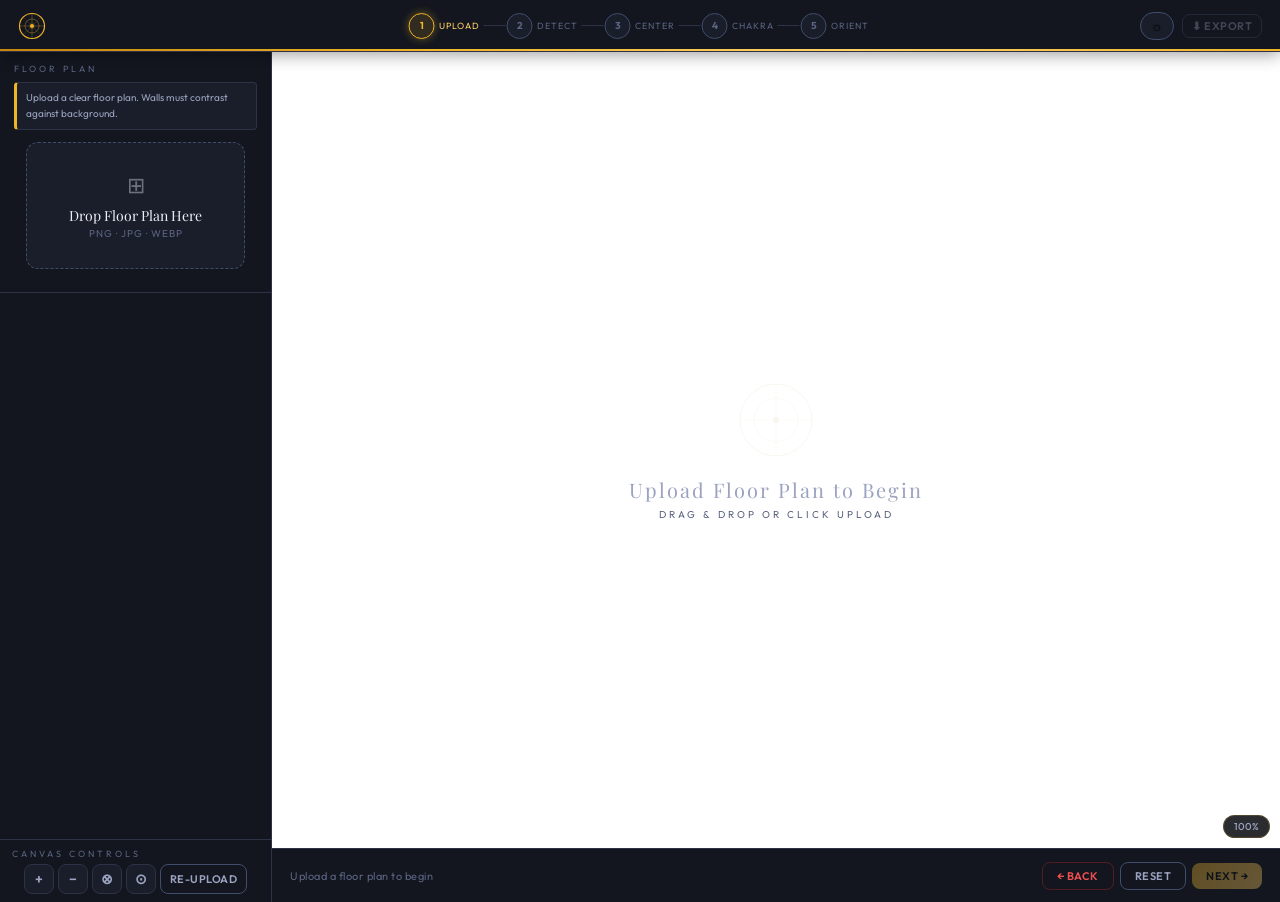
==== public/vastu-map.html @ 8e041a99 "Changes Co-authored-by: codes212 <61809566+codes212@users.noreply.github.com>" ====
<!DOCTYPE html>
<html lang="en">
<head>
<meta charset="UTF-8">
<meta name="viewport" content="width=device-width, initial-scale=1.0">
<title>Vastu Map</title>
<script async src="https://docs.opencv.org/4.8.0/opencv.js" onload="onCVLoad()"></script>
<link href="https://fonts.googleapis.com/css2?family=Outfit:wght@300;400;500;600;700&family=Playfair+Display:ital,wght@0,400;0,600;0,700;1,400&display=swap" rel="stylesheet">

<style>
:root{
  --bg:#0d0f14;--surface:#13161f;--surface2:#1a1e2a;--surface3:#212638;
  --border:#2c3347;--border2:#404d6a;
  --accent:#f0b429;--accent2:#ffd166;--accent3:#c8860a;
  --red:#f05050;--green:#4dd8a0;--orange:#f0a050;
  --text:#eceef5;--text2:#9ba3c0;--text3:#5a6380;
  --shadow:0 4px 24px rgba(0,0,0,0.5);
}
body.light-mode{
  --bg:#f4f5f9;--surface:#ffffff;--surface2:#eef0f6;--surface3:#e4e6f0;
  --border:#d0d4e4;--border2:#b0b8d0;
  --accent:#1a73e8;--accent2:#4291f5;--accent3:#0d5bcd;
  --text:#1a1c2e;--text2:#404870;--text3:#8090b0;
}
*{transition:background-color .22s,color .22s,border-color .22s;}
#canvas-area{transition:background .22s;}
body.light-mode #canvas-area{background:#ffffff;}body.light-mode .btn-p{color:#ffffff!important;box-shadow:0 2px 8px rgba(26,115,232,.35);}body.light-mode .btn-p:hover{box-shadow:0 3px 12px rgba(26,115,232,.5);}body.light-mode .sdot.active{background:rgba(26,115,232,.12);box-shadow:0 0 8px rgba(26,115,232,.3);}body.light-mode .btn-mode.active{background:rgba(26,115,232,.12);}body.light-mode .ccard.sel{background:rgba(26,115,232,.07);box-shadow:0 0 10px rgba(26,115,232,.2);}body.light-mode .fi:focus{box-shadow:0 0 0 2px rgba(26,115,232,.2);}body.light-mode .tog input:checked+.togsl{background:rgba(26,115,232,.3);}body.light-mode .tog input:checked+.togsl:before{box-shadow:0 0 6px rgba(26,115,232,.5);}body.light-mode #step-banner{border:1px solid rgba(26,115,232,.25);color:var(--accent);}body.light-mode #north-label{border:1px solid rgba(26,115,232,.3);}body.light-mode #compass-widget{position:absolute;top:14px;right:14px;width:72px;height:80px;pointer-events:none;filter:drop-shadow(0 3px 12px rgba(0,0,0,.5));}
#compass-widget.hidden{display:none!important;}
#zoom-badge{border:1px solid rgba(26,115,232,.18);}body.light-mode input[type=range]::-webkit-slider-thumb{box-shadow:0 0 6px rgba(26,115,232,.4);}body.light-mode .btn-ic:hover{background:rgba(26,115,232,.1);}body.light-mode #upload-zone:hover{background:rgba(26,115,232,.04);}
*{box-sizing:border-box;margin:0;padding:0;}
body{background:var(--bg);color:var(--text);font-family:'Outfit',sans-serif;min-height:100vh;overflow:hidden;}
#header{display:flex;align-items:center;justify-content:space-between;padding:0 18px;height:52px;background:var(--surface);border-bottom:1px solid var(--border);position:relative;z-index:100;box-shadow:0 2px 16px rgba(0,0,0,.4);}#header::after{content:"";position:absolute;bottom:0;left:0;right:0;height:2px;background:linear-gradient(90deg,var(--accent3),var(--accent),var(--accent2),var(--accent));}
.logo{display:flex;align-items:center;gap:9px;}
.logo-title{font-family:'Playfair Display',serif;font-size:16px;font-weight:600;letter-spacing:1px;color:var(--accent);}
.logo-sub{font-size:9px;letter-spacing:3px;color:var(--text3);text-transform:uppercase;}
#steps{display:flex;align-items:center;position:absolute;left:50%;transform:translateX(-50%);}
.sdot{display:flex;align-items:center;justify-content:center;width:26px;height:26px;border-radius:50%;border:1.5px solid var(--border2);background:var(--surface2);font-size:10px;font-weight:700;color:var(--text3);transition:all .25s;}
.sdot.active{border-color:var(--accent);background:rgba(240,180,41,.14);color:var(--accent);box-shadow:0 0 8px rgba(240,180,41,.4);}
.sdot.done{border-color:var(--green);background:rgba(80,200,120,.12);color:var(--green);}
.slbl{font-size:9px;letter-spacing:1px;color:var(--text3);text-transform:uppercase;margin:0 3px 0 4px;transition:color .25s;}
.slbl.active{color:var(--accent2);}
.scon{width:22px;height:1px;background:var(--border);margin:0 1px;}
#layout{display:flex;height:calc(100vh - 50px);}
#panel{width:272px;min-width:272px;background:var(--surface);border-right:1px solid var(--border);display:flex;flex-direction:column;overflow:hidden;box-shadow:2px 0 12px rgba(0,0,0,.25);}
.psec{padding:11px 14px;border-bottom:1px solid var(--border);}
.pstitle{font-size:9px;letter-spacing:3px;text-transform:uppercase;color:var(--text3);margin-bottom:8px;}
.pscroll{flex:1;overflow-y:auto;overflow-x:hidden;}
.pscroll::-webkit-scrollbar{width:3px;}
.pscroll::-webkit-scrollbar-thumb{background:var(--border2);border-radius:2px;}
.btn{display:inline-flex;align-items:center;justify-content:center;gap:4px;padding:6px 14px;border-radius:8px;font-family:'Outfit',sans-serif;font-size:11px;font-weight:600;letter-spacing:.5px;cursor:pointer;transition:all .18s;border:none;text-transform:uppercase;}
.btn-p{background:linear-gradient(135deg,var(--accent),var(--accent2));color:var(--btn-text,#0a0c0f);box-shadow:0 2px 8px rgba(240,180,41,.35);}.btn-p:hover{background:linear-gradient(135deg,var(--accent2),var(--accent));box-shadow:0 3px 12px rgba(240,180,41,.5);}.btn-p:disabled{opacity:.35;cursor:not-allowed;box-shadow:none;}
.btn-s{background:transparent;color:var(--text2);border:1px solid var(--border2);}.btn-s:hover{border-color:var(--accent);color:var(--accent);}.btn-s:disabled{opacity:.35;cursor:not-allowed;}
.btn-d{background:transparent;color:var(--red);border:1px solid rgba(224,48,48,.3);}.btn-d:hover{border-color:var(--red);background:rgba(224,48,48,.07);}
.btn-ic{width:30px;height:30px;padding:0;background:var(--surface2);color:var(--text2);border:1px solid var(--border);border-radius:8px;font-size:14px;cursor:pointer;}.btn-ic:hover{border-color:var(--accent);color:var(--accent);background:rgba(240,180,41,.1);}
.bsm{padding:4px 9px;font-size:11px;}
.btn-mode{background:var(--surface2);color:var(--text2);border:1px solid var(--border);padding:5px 11px;font-size:10px;font-family:'Outfit',sans-serif;font-weight:600;letter-spacing:.5px;text-transform:uppercase;cursor:pointer;border-radius:20px;transition:all .18s;}
.btn-mode.active{background:rgba(240,180,41,.18);border-color:var(--accent);color:var(--accent);}
#upload-zone{border:1.5px dashed var(--border2);border-radius:12px;padding:28px 14px;text-align:center;cursor:pointer;transition:all .25s;background:var(--surface2);margin:12px;}
#upload-zone:hover,#upload-zone.drag-over{border-color:var(--accent);background:rgba(240,180,41,.05);}
.uico{font-size:22px;margin-bottom:7px;opacity:.4;}
.utitle{font-family:'Playfair Display',serif;font-size:14px;color:var(--text);margin-bottom:2px;}
.usub{font-size:10px;color:var(--text3);letter-spacing:1px;}
#canvas-area{flex:1;display:flex;flex-direction:column;background:#ffffff;position:relative;overflow:hidden;}
#canvas-container{flex:1;position:relative;overflow:hidden;background:#ffffff;}
#mc{position:absolute;top:0;left:0;cursor:default;image-rendering:auto;background:transparent;}
#bottom{height:54px;background:var(--surface);border-top:1px solid var(--border);display:flex;align-items:center;justify-content:space-between;padding:0 18px;gap:10px;box-shadow:0 -2px 12px rgba(0,0,0,.3);}
.binfo{font-size:11px;color:var(--text3);letter-spacing:.5px;flex:1;overflow:hidden;text-overflow:ellipsis;white-space:nowrap;}
.bgrp{display:flex;gap:6px;align-items:center;}
.fg{margin-bottom:10px;}
.fl{font-size:9px;letter-spacing:2px;color:var(--text3);text-transform:uppercase;margin-bottom:4px;display:block;}
.fi{width:100%;background:var(--surface2);border:1px solid var(--border);border-radius:8px;color:var(--text);font-family:'Outfit',sans-serif;font-size:13px;padding:6px 10px;outline:none;transition:all .18s;}
.fi:focus{border-color:var(--accent);box-shadow:0 0 0 2px rgba(240,180,41,.2);}
.deg-row{display:flex;align-items:center;gap:4px;}
.deg-row .fi{flex:1;text-align:center;font-size:17px;font-weight:600;color:var(--accent);padding:4px;}
.ccards{display:flex;gap:6px;margin-top:5px;flex-wrap:wrap;}
.ccard{flex:1;min-width:70px;border:1.5px solid var(--border);border-radius:10px;padding:6px;cursor:pointer;transition:all .22s;background:var(--surface2);text-align:center;}
.ccard.sel{border-color:var(--accent);background:rgba(240,180,41,.1);box-shadow:0 0 10px rgba(240,180,41,.2);}
.ccard canvas{width:60px!important;height:60px!important;position:static!important;display:block;margin:0 auto 4px;border-radius:3px;}
.ctitle{font-size:9px;letter-spacing:1px;text-transform:uppercase;color:var(--text2);}
.rrow{display:flex;align-items:center;gap:6px;}
input[type=range]{-webkit-appearance:none;flex:1;height:3px;background:var(--border);border-radius:2px;outline:none;}
input[type=range]::-webkit-slider-thumb{-webkit-appearance:none;width:14px;height:14px;border-radius:50%;background:linear-gradient(135deg,var(--accent),var(--accent2));cursor:pointer;box-shadow:0 0 6px rgba(240,180,41,.5);}
.rval{font-size:11px;font-weight:600;color:var(--accent);min-width:30px;text-align:right;}
.trow{display:flex;align-items:center;justify-content:space-between;margin-bottom:8px;}
.tog{position:relative;width:32px;height:17px;}
.tog input{opacity:0;width:0;height:0;}
.togsl{position:absolute;cursor:pointer;inset:0;background:var(--border);border-radius:9px;transition:.2s;}
.togsl:before{content:'';position:absolute;width:11px;height:11px;left:3px;top:3px;background:var(--text3);border-radius:50%;transition:.2s;}
.tog input:checked+.togsl{background:rgba(240,180,41,.35);}
.tog input:checked+.togsl:before{transform:translateX(15px);background:var(--accent);box-shadow:0 0 6px rgba(240,180,41,.6);}
.sp{display:none!important;}.sp.active{display:block!important;}
.ibox{background:var(--surface2);border:1px solid var(--border);border-left:3px solid var(--accent);border-radius:8px;border-radius:4px;padding:7px 9px;font-size:10px;color:var(--text2);line-height:1.6;margin-bottom:8px;}
.ibox.warn{border-left-color:#e0a050;}.ibox.ok{border-left-color:var(--green);}
#zoom-badge{position:absolute;bottom:10px;right:10px;background:rgba(13,15,20,.88);border:1px solid rgba(240,180,41,.2);border-radius:20px;padding:4px 10px;font-size:10px;font-weight:500;color:var(--text2);pointer-events:none;backdrop-filter:blur(4px);}
#north-label{position:absolute;top:10px;left:10px;background:rgba(13,15,20,.92);border:1px solid rgba(240,180,41,.35);border-radius:20px;padding:4px 12px;font-size:11px;font-weight:600;color:var(--accent);pointer-events:none;display:none;backdrop-filter:blur(4px);}
#step-banner{position:absolute;top:10px;left:50%;transform:translateX(-50%);background:rgba(13,15,20,.95);border:1px solid rgba(240,180,41,.3);border-radius:20px;padding:5px 18px;font-size:10px;letter-spacing:2px;color:var(--accent);text-transform:uppercase;pointer-events:none;display:none;white-space:nowrap;backdrop-filter:blur(6px);box-shadow:0 2px 16px rgba(0,0,0,.4);}
#welcome{position:absolute;inset:0;display:flex;flex-direction:column;align-items:center;justify-content:center;text-align:center;pointer-events:none;}
.wtitle{font-family:'Playfair Display',serif;font-size:20px;font-weight:300;color:var(--text2);margin-bottom:5px;letter-spacing:2px;}
.wsub{font-size:10px;letter-spacing:3px;color:var(--text3);text-transform:uppercase;}
#coord-display{position:absolute;bottom:4px;left:8px;font-size:9px;color:var(--text3);pointer-events:none;}
.spinner{width:14px;height:14px;border:2px solid var(--border2);border-top-color:var(--accent);border-radius:50%;animation:spin .7s linear infinite;display:inline-block;vertical-align:middle;margin-right:4px;}
@keyframes spin{to{transform:rotate(360deg);}}
.sens-block{background:var(--surface2);border:1px solid var(--border);border-radius:5px;padding:8px 10px;margin-bottom:8px;}
.dir-btn{background:var(--surface2);color:var(--text2);border:1px solid var(--border);border-radius:6px;padding:5px 2px;font-size:10px;font-family:Outfit,sans-serif;font-weight:600;letter-spacing:.5px;cursor:pointer;transition:all .18s;text-align:center;}
.dir-btn:hover{border-color:var(--accent2);color:var(--accent2);}
.dir-btn.dir-active{background:rgba(240,180,41,0.15);border-color:var(--accent);color:var(--accent);}
</style>
</head>
<body>
<div id="header">
  <div class="logo">
    <svg width="28" height="28" viewBox="0 0 28 28"><circle cx="14" cy="14" r="12.5" fill="none" stroke="#f0b429" stroke-width="1.2"/><circle cx="14" cy="14" r="7" fill="none" stroke="#f0b429" stroke-width=".6" opacity=".6"/><circle cx="14" cy="14" r="3" fill="none" stroke="#f0b429" stroke-width=".4" opacity=".35"/><line x1="14" y1="1.5" x2="14" y2="26.5" stroke="#f0b429" stroke-width=".5" opacity=".5"/><line x1="1.5" y1="14" x2="26.5" y2="14" stroke="#f0b429" stroke-width=".5" opacity=".5"/><line x1="4.5" y1="4.5" x2="23.5" y2="23.5" stroke="#f0b429" stroke-width=".3" opacity=".3"/><line x1="23.5" y1="4.5" x2="4.5" y2="23.5" stroke="#f0b429" stroke-width=".3" opacity=".3"/><circle cx="14" cy="14" r="2" fill="#f0b429"/></svg>
    
  </div>
  <div id="steps">
    <div style="display:flex;align-items:center"><div class="sdot active" id="sd1">1</div><div class="slbl active" id="sl1">Upload</div></div><div class="scon"></div>
    <div style="display:flex;align-items:center"><div class="sdot" id="sd2">2</div><div class="slbl" id="sl2">Detect</div></div><div class="scon"></div>
    <div style="display:flex;align-items:center"><div class="sdot" id="sd3">3</div><div class="slbl" id="sl3">Center</div></div><div class="scon"></div>
    <div style="display:flex;align-items:center"><div class="sdot" id="sd4">4</div><div class="slbl" id="sl4">Chakra</div></div><div class="scon"></div>
    <div style="display:flex;align-items:center"><div class="sdot" id="sd5">5</div><div class="slbl" id="sl5">Orient</div></div>
  </div>
  <div style="display:flex;align-items:center;gap:8px;">
    <button id="theme-btn" onclick="toggleTheme()" style="width:34px;height:28px;padding:0;background:var(--surface2);border:1px solid var(--border2);border-radius:16px;cursor:pointer;display:flex;align-items:center;justify-content:center;transition:all .2s;font-size:14px;" title="Toggle light/dark mode">&#9788;</button>
    <button class="btn btn-s bsm" id="btn-export" disabled onclick="exportImage()">&#11015; Export</button></div>
</div>
<div id="layout">
<div id="panel"><div class="pscroll">
<div class="sp active" id="sp1"><div class="psec">
  <div class="pstitle">Floor Plan</div>
  <div class="ibox">Upload a clear floor plan. Walls must contrast against background.</div>
  <div id="upload-zone" onclick="document.getElementById('fi').click()">
    <div class="uico">&#8862;</div><div class="utitle">Drop Floor Plan Here</div><div class="usub">PNG &middot; JPG &middot; WEBP</div>
  </div>
  <input type="file" id="fi" accept="image/*" style="display:none">
  <div id="fname" style="font-size:9px;color:var(--text3);text-align:center;margin-top:4px;display:none;padding:0 10px;word-break:break-all;"></div>
</div></div>
<div class="sp" id="sp2"><div class="psec">
  <div class="pstitle">Auto Detection</div>
  <div class="sens-block">
    <div class="pstitle">Sensitivity</div>
    <div class="rrow"><input type="range" id="sens" min="0.1" max="10" step="0.1" value="1.5" oninput="document.getElementById('sensval').textContent=parseFloat(this.value).toFixed(1)"><span class="rval" id="sensval">1.5</span></div>
    <div style="font-size:9px;color:var(--text3);margin-top:3px;">Low = more corners &nbsp;&middot;&nbsp; High = simpler polygon</div>
  </div>
  <button class="btn btn-p" style="width:100%;margin-bottom:7px" id="btn-redetect" onclick="runDetect()"><span id="det-spin" class="spinner" style="display:none"></span>&#8635; Re-Detect Boundary</button>
  <div id="det-err" style="font-size:10px;color:var(--red);margin-bottom:5px;display:none;line-height:1.5;"></div>
</div><div class="psec">
  <div class="pstitle">Edit Polygon</div>
  <div class="ibox warn">Drag cyan handles to hug walls. Magnifier appears while dragging. Scroll to zoom.</div>
  <div style="display:flex;gap:4px;flex-wrap:wrap;margin-bottom:8px;">
    <button class="btn-mode active" id="em-move" onclick="setEM('move')">&#8597; Move</button>
    <button class="btn-mode" id="em-add" onclick="setEM('add')">+ Add</button>
    <button class="btn-mode" id="em-edit" onclick="setEM('edit')">&#8853; Insert</button>
    <button class="btn-mode" id="em-delete" onclick="setEM('delete')">&minus; Del</button>
  </div>
  <button class="btn btn-d bsm" style="width:100%" onclick="clearPolygon()">&#10005; Clear &amp; Reset Polygon</button>
</div></div>
<div class="sp" id="sp3"><div class="psec">
  <div class="pstitle">Center Point</div>
  <div class="ibox ok">Centroid auto-calculated. Drag the red marker or enter coordinates.</div>
  <div class="fg">
    <label class="fl">Coordinates (px)</label>
    <div style="display:flex;gap:6px;"><div style="flex:1"><div style="font-size:9px;color:var(--text3);margin-bottom:2px">X</div><input type="number" class="fi" id="cx-in" style="text-align:center"></div><div style="flex:1"><div style="font-size:9px;color:var(--text3);margin-bottom:2px">Y</div><input type="number" class="fi" id="cy-in" style="text-align:center"></div></div>
  </div>
  <div style="display:flex;gap:5px;margin-bottom:10px;"><button class="btn btn-s bsm" style="flex:1" onclick="recalcCenter()">&#8853; From Poly</button><button class="btn btn-s bsm" style="flex:1" onclick="applyCXY()">&#10003; Apply</button></div>
  <div class="trow"><span class="fl" style="margin:0">Show Polygon</span><label class="tog"><input type="checkbox" id="tog-p" checked onchange="S.showPoly=this.checked;render()"><span class="togsl"></span></label></div>
</div></div>
<div class="sp" id="sp4"><div class="psec">
  <div class="pstitle">Select Chakra</div>
  <div class="ccards">
    <div class="ccard sel" id="cc1" onclick="selChakra(1)"><canvas id="cp1" width="68" height="68"></canvas><div class="ctitle">Modern Chakra</div></div>
    <div class="ccard" id="cc2" onclick="selChakra(2)"><canvas id="cp2" width="68" height="68"></canvas><div class="ctitle">Vedic Chakra</div></div>

  </div>
</div><div class="psec">
  <div class="pstitle">Overlay Settings</div>
  <div class="fg"><label class="fl">Opacity</label><div class="rrow"><input type="range" id="op1" min="10" max="100" value="85" oninput="syncOp(this.value)"><span class="rval" id="opv">85%</span></div></div>
  <div class="fg"><label class="fl">Scale</label><div class="rrow"><input type="range" id="sc1" min="20" max="200" value="90" oninput="syncSc(this.value)"><span class="rval" id="scv">90%</span></div></div>
  <div class="trow"><span class="fl" style="margin:0">Visible</span><label class="tog"><input type="checkbox" id="tog-c1" checked onchange="S.visible=this.checked;render()"><span class="togsl"></span></label></div>
</div></div>
<div class="sp" id="sp5"><div class="psec">
  <div class="pstitle">North Orientation</div>

  <!-- Tab switcher -->
  <div style="display:flex;border:1px solid var(--border);border-radius:8px;overflow:hidden;margin-bottom:12px;">
    <button id="otab-deg" onclick="setOrientTab('deg')"
      style="flex:1;padding:6px 4px;font-size:10px;font-family:Outfit,sans-serif;font-weight:600;letter-spacing:.5px;text-transform:uppercase;cursor:pointer;background:var(--accent);color:#0a0c0f;border:none;transition:all .18s;">
      &#9006; Degrees
    </button>
    <button id="otab-dir" onclick="setOrientTab('dir')"
      style="flex:1;padding:6px 4px;font-size:10px;font-family:Outfit,sans-serif;font-weight:600;letter-spacing:.5px;text-transform:uppercase;cursor:pointer;background:var(--surface2);color:var(--text2);border:none;transition:all .18s;">
      &#8982; Direction
    </button>
  </div>

  <!-- TAB: DEGREES (absolute) -->
  <div id="otab-deg-content">
    <!-- 8-direction grid with needle in centre -->
    <div class="fg">
      <label class="fl">Set Base Direction</label>
      <div style="display:grid;grid-template-columns:repeat(3,1fr);gap:5px;width:156px;margin:0 auto 10px;">
        <button class="dir-btn" id="dir-NW" onclick="setNorth(315)" title="NW">NW</button>
        <button class="dir-btn dir-active" id="dir-N"  onclick="setNorth(0)"   title="N">N</button>
        <button class="dir-btn" id="dir-NE" onclick="setNorth(45)"  title="NE">NE</button>
        <button class="dir-btn" id="dir-W"  onclick="setNorth(270)" title="W">W</button>
        <div style="display:flex;align-items:center;justify-content:center;">
          <svg width="32" height="32" viewBox="0 0 32 32" id="grid-needle-svg" style="overflow:visible;">
            <circle cx="16" cy="16" r="14" fill="var(--surface2)" stroke="var(--border2)" stroke-width="1"/>
            <g id="grid-needle-g" transform="rotate(0,16,16)">
              <line x1="16" y1="16" x2="16" y2="4" stroke="#ff3030" stroke-width="2.2" stroke-linecap="round"/>
              <line x1="16" y1="16" x2="16" y2="26" stroke="var(--text3)" stroke-width="1.5" stroke-linecap="round"/>
            </g>
            <circle cx="16" cy="16" r="3" fill="var(--accent)" pointer-events="none"/>
          </svg>
        </div>
        <button class="dir-btn" id="dir-E"  onclick="setNorth(90)"  title="E">E</button>
        <button class="dir-btn" id="dir-SW" onclick="setNorth(225)" title="SW">SW</button>
        <button class="dir-btn" id="dir-S"  onclick="setNorth(180)" title="S">S</button>
        <button class="dir-btn" id="dir-SE" onclick="setNorth(135)" title="SE">SE</button>
      </div>
    </div>
    <!-- Fine-tune degrees -->
    <div class="fg">
      <div class="deg-row" style="margin-bottom:6px;">
        <button class="btn btn-ic" onclick="adjDeg(-10)" title="-10°">&#8249;&#8249;</button>
        <button class="btn btn-ic" onclick="adjDeg(-1)"  title="-1°">&#8249;</button>
        <input type="number" class="fi" id="ndeg" value="0" step="0.01"
          oninput="onNDegInput(this.value)" onchange="onNDegInput(this.value)">
        <button class="btn btn-ic" onclick="adjDeg(1)"   title="+1°">&#8250;</button>
        <button class="btn btn-ic" onclick="adjDeg(10)"  title="+10°">&#8250;&#8250;</button>
      </div>
      <div class="rrow">
        <input type="range" id="dslider" min="-180" max="180" value="0" oninput="setNorth(+this.value)">
        <span class="rval" id="ddisplay">0&deg;</span>
      </div>
    </div>
  </div>

  <!-- TAB: DIRECTION (rotating icon + offset) -->
  <div id="otab-dir-content" style="display:none;">
    <div class="fg">
      <label class="fl">Base Direction &mdash; click arrow to rotate</label>
      <!-- Big rotating direction arrow — click cycles N→E→S→W→N -->
      <div style="display:flex;flex-direction:column;align-items:center;gap:8px;margin-bottom:10px;">
        <div style="position:relative;width:88px;height:88px;cursor:pointer;" onclick="cycleBaseDir()" title="Click to rotate 90°">
          <svg width="88" height="88" viewBox="0 0 88 88">
            <!-- Outer circle -->
            <circle cx="44" cy="44" r="41" fill="var(--surface2)" stroke="var(--border2)" stroke-width="1.5"/>
            <!-- Cardinal ticks -->
            <line x1="44" y1="3"  x2="44" y2="11" stroke="var(--border2)" stroke-width="1.5"/>
            <line x1="44" y1="77" x2="44" y2="85" stroke="var(--border2)" stroke-width="1.5"/>
            <line x1="3"  y1="44" x2="11" y2="44" stroke="var(--border2)" stroke-width="1.5"/>
            <line x1="77" y1="44" x2="85" y2="44" stroke="var(--border2)" stroke-width="1.5"/>
            <!-- Static ring label N always at top -->
            <text x="44" y="15" text-anchor="middle" dominant-baseline="middle"
              fill="var(--text3)" font-size="8" font-family="Outfit,sans-serif" font-weight="600">N</text>
            <text x="44" y="75" text-anchor="middle" dominant-baseline="middle"
              fill="var(--text3)" font-size="8" font-family="Outfit,sans-serif">S</text>
            <text x="13" y="44" text-anchor="middle" dominant-baseline="middle"
              fill="var(--text3)" font-size="8" font-family="Outfit,sans-serif">W</text>
            <text x="75" y="44" text-anchor="middle" dominant-baseline="middle"
              fill="var(--text3)" font-size="8" font-family="Outfit,sans-serif">E</text>
            <!-- Rotating group: arrow + active label -->
            <g id="dir-arrow-g" transform="rotate(0,44,44)">
              <!-- Arrow body -->
              <line x1="44" y1="44" x2="44" y2="16"
                stroke="var(--accent)" stroke-width="3" stroke-linecap="round"/>
              <!-- Arrowhead -->
              <polygon points="44,10 39,20 49,20"
                fill="var(--accent)"/>
              <!-- Tail -->
              <line x1="44" y1="44" x2="44" y2="66"
                stroke="var(--text3)" stroke-width="1.5" stroke-linecap="round"/>
            </g>
            <!-- Active direction label in center -->
            <text id="dir-center-label" x="44" y="44" text-anchor="middle" dominant-baseline="middle"
              fill="var(--accent)" font-size="9" font-family="Outfit,sans-serif" font-weight="700"
              pointer-events="none">N</text>
            <!-- Center dot -->
            <circle cx="44" cy="44" r="4" fill="var(--surface)" stroke="var(--accent)" stroke-width="1.5" pointer-events="none"/>
          </svg>
        </div>
        <div style="font-size:10px;color:var(--text2);text-align:center;">
          Base: <span id="dir-base-label" style="color:var(--accent);font-weight:700;">North (0&deg;)</span>
          &nbsp;&middot;&nbsp; tap arrow to rotate
        </div>
      </div>

      <!-- Offset from this direction -->
      <label class="fl">Offset from <span id="dir-offset-from">North</span> (&deg;)</label>
      <div class="deg-row" style="margin-bottom:6px;">
        <button class="btn btn-ic" onclick="adjOffset(-10)" title="-10°">&#8249;&#8249;</button>
        <button class="btn btn-ic" onclick="adjOffset(-1)"  title="-1°">&#8249;</button>
        <input type="number" class="fi" id="dir-offset" value="0" step="0.01"
          oninput="onOffsetInput(this.value)" onchange="onOffsetInput(this.value)"
          placeholder="0.00">
        <button class="btn btn-ic" onclick="adjOffset(1)"   title="+1°">&#8250;</button>
        <button class="btn btn-ic" onclick="adjOffset(10)"  title="+10°">&#8250;&#8250;</button>
      </div>
      <div style="text-align:center;font-size:10px;color:var(--text3);margin-top:2px;">
        Final: <span id="dir-final-display" style="color:var(--accent2);font-weight:600;">0&deg;</span>
      </div>
    </div>
  </div>
</div><div class="psec">
  <div class="pstitle">Overlay</div>
  <div class="fg"><label class="fl">Opacity</label><div class="rrow"><input type="range" id="op2" min="10" max="100" value="85" oninput="syncOp(this.value)"><span class="rval" id="opv2">85%</span></div></div>
  <div class="fg"><label class="fl">Scale</label><div class="rrow"><input type="range" id="sc2" min="20" max="200" value="90" oninput="syncSc(this.value)"><span class="rval" id="scv2">90%</span></div></div>
  <div class="trow"><span class="fl" style="margin:0">Show Chakra</span><label class="tog"><input type="checkbox" id="tog-c2" checked onchange="S.visible=this.checked;document.getElementById('tog-c1').checked=this.checked;render()"><span class="togsl"></span></label></div>
  <div class="trow" style="margin-bottom:6px;"><span class="fl" style="margin:0">North Line</span><label class="tog"><input type="checkbox" id="tog-nline" checked onchange="S.showNorthLine=this.checked;render()"><span class="togsl"></span></label></div>
  <div class="trow"><span class="fl" style="margin:0">Show Polygon</span><label class="tog"><input type="checkbox" id="tog-p2" checked onchange="S.showPoly=this.checked;document.getElementById('tog-p').checked=this.checked;render()"><span class="togsl"></span></label></div>
  <div class="fg" style="margin-top:6px"><label class="fl">Switch Chakra</label><div style="display:flex;gap:5px;"><button class="btn btn-s bsm" style="flex:1" onclick="selChakra(1)">Modern</button><button class="btn btn-s bsm" style="flex:1" onclick="selChakra(2)">Vedic</button></div></div>
</div></div>
</div>
<div style="padding:8px 12px;border-top:1px solid var(--border);"><div class="pstitle" style="margin-bottom:5px;">Canvas Controls</div>
<div style="display:flex;gap:4px;justify-content:center;flex-wrap:wrap;"><button class="btn btn-ic" onclick="zoomBy(.15)">+</button><button class="btn btn-ic" onclick="zoomBy(-.15)">&minus;</button><button class="btn btn-ic" onclick="fitScreen()">&#8855;</button><button class="btn btn-ic" onclick="centerPan()">&#8857;</button><button class="btn btn-s bsm" onclick="resetToS1()">Re-Upload</button></div>
</div></div>
<div id="canvas-area"><div id="canvas-container">
  <canvas id="mc"></canvas>
  <div id="welcome"><svg width="80" height="80" viewBox="0 0 80 80" style="opacity:.1;margin-bottom:16px"><circle cx="40" cy="40" r="36" fill="none" stroke="#c8a96e" stroke-width="1"/><circle cx="40" cy="40" r="22" fill="none" stroke="#c8a96e" stroke-width=".6"/><line x1="40" y1="4" x2="40" y2="76" stroke="#c8a96e" stroke-width=".5"/><line x1="4" y1="40" x2="76" y2="40" stroke="#c8a96e" stroke-width=".5"/><circle cx="40" cy="40" r="3" fill="#c8a96e"/></svg><div class="wtitle">Upload Floor Plan to Begin</div><div class="wsub">Drag &amp; drop or click upload</div></div>
  <div id="step-banner"></div>
  <div id="north-label" style="display:flex;align-items:center;gap:6px;padding:4px 10px 4px 6px;">
    <svg width="22" height="22" viewBox="0 0 22 22" style="flex-shrink:0;overflow:visible;">
      <circle cx="11" cy="11" r="10" fill="rgba(13,15,20,0.7)" stroke="rgba(240,180,41,0.4)" stroke-width="1"/>
      <g id="badge-needle-g" transform="rotate(0,11,11)">
        <line x1="11" y1="11" x2="11" y2="2.5" stroke="#ff3030" stroke-width="2" stroke-linecap="round"/>
        <line x1="11" y1="11" x2="11" y2="18" stroke="rgba(160,160,160,0.5)" stroke-width="1.5" stroke-linecap="round"/>
      </g>
      <circle cx="11" cy="11" r="2" fill="rgba(240,180,41,0.95)"/>
    </svg>
    <span id="nval" style="font-size:11px;font-weight:600;">0°</span>
  </div>
  <div id="zoom-badge">100%</div>
  <div id="coord-display"></div>
  <svg id="compass-widget" class="hidden" viewBox="0 0 72 80" xmlns="http://www.w3.org/2000/svg" style="width:72px;height:80px;">
    <!-- Background circle -->
    <circle cx="36" cy="36" r="33" fill="rgba(10,12,15,0.82)" stroke="rgba(240,180,41,0.35)" stroke-width="1.5"/>
    <!-- Subtle inner ring -->
    <circle cx="36" cy="36" r="22" fill="none" stroke="rgba(240,180,41,0.1)" stroke-width="1"/>
    <!-- Fixed N/S/E/W labels — these do NOT rotate -->
    <text x="36" y="10" text-anchor="middle" dominant-baseline="middle"
      fill="rgba(240,180,41,0.9)" font-size="8.5" font-family="Outfit,sans-serif" font-weight="700">N</text>
    <text x="36" y="64" text-anchor="middle" dominant-baseline="middle"
      fill="rgba(160,160,160,0.55)" font-size="7" font-family="Outfit,sans-serif">S</text>
    <text x="10" y="36" text-anchor="middle" dominant-baseline="middle"
      fill="rgba(160,160,160,0.55)" font-size="7" font-family="Outfit,sans-serif">W</text>
    <text x="62" y="36" text-anchor="middle" dominant-baseline="middle"
      fill="rgba(160,160,160,0.55)" font-size="7" font-family="Outfit,sans-serif">E</text>
    <!-- Cardinal tick marks (fixed) -->
    <line x1="36" y1="3.5" x2="36" y2="8"   stroke="rgba(240,180,41,0.6)" stroke-width="1.5"/>
    <line x1="36" y1="64"  x2="36" y2="68.5" stroke="rgba(160,160,160,0.3)" stroke-width="1"/>
    <line x1="3.5" y1="36" x2="8"  y2="36"   stroke="rgba(160,160,160,0.3)" stroke-width="1"/>
    <line x1="64"  y1="36" x2="68.5" y2="36" stroke="rgba(160,160,160,0.3)" stroke-width="1"/>
    <!-- Rotating needle group — rotates by northDeg to point at building North -->
    <g id="compass-needle" transform="rotate(0,36,36)">
      <!-- North point: red, points UP when northDeg=0 (North at top of image) -->
      <polygon points="36,6 39.5,32 36,27 32.5,32"
        fill="#ff3030" opacity="0.95"/>
      <!-- South point: grey -->
      <polygon points="36,66 39.5,40 36,45 32.5,40"
        fill="rgba(140,140,140,0.6)"/>
    </g>
    <!-- Center dot -->
    <circle cx="36" cy="36" r="4" fill="rgba(240,180,41,0.95)" stroke="rgba(10,12,15,0.9)" stroke-width="1.5"/>
    <!-- Degree text below circle -->
    <text id="compass-deg-text" x="36" y="76" text-anchor="middle" dominant-baseline="middle"
      fill="rgba(240,180,41,0.85)" font-size="8" font-family="Outfit,sans-serif" font-weight="600">0°</text>
  </svg>
</div>
<div id="bottom"><div class="binfo" id="status">Upload a floor plan to begin</div>
<div class="bgrp"><button class="btn btn-d" id="btn-back" onclick="goBack()" disabled>&larr; Back</button><button class="btn btn-s" onclick="resetStep()">Reset</button><button class="btn btn-p" id="btn-next" onclick="goNext()" disabled>Next &rarr;</button></div>
</div></div></div>
<script>
const CHAKRA_IMG = [null, null, null];
(function(){
  const i1 = new Image();
  i1.onload = ()=>{ CHAKRA_IMG[1]=i1; drawPreviews(); };
  i1.src = '[data-uri]';
  const i2 = new Image();
  i2.onload = ()=>{ CHAKRA_IMG[2]=i2; drawPreviews(); };
  i2.src = '[data-uri]';

})();



let CV_READY = false;
function onCVLoad(){ CV_READY=true; console.log('OpenCV ready'); }
const _cvPoll=setInterval(()=>{ if(window.cv&&window.cv.Mat&&!CV_READY){ CV_READY=true; console.log('OpenCV ready (poll)'); clearInterval(_cvPoll); } },600);

const S={step:1,img:null,iw:0,ih:0,poly:[],center:null,chakra:1,northDeg:0,opacity:.85,scale:.90,visible:true,showPoly:true,showNorthLine:true,pan:{x:0,y:0},zoom:1,em:'move',dragIdx:-1,dragging:false,panning:false,lastPt:null,showMag:false,magPt:{x:0,y:0}};
const container=document.getElementById('canvas-container');
const cv_el=document.getElementById('mc');
const ctx=cv_el.getContext('2d');
const DPR=()=>window.devicePixelRatio||1;
function resize(){
  const dpr=DPR();
  const w=container.clientWidth, h=container.clientHeight;
  // Set canvas physical pixel size = CSS size × DPR
  cv_el.width=Math.round(w*dpr);
  cv_el.height=Math.round(h*dpr);
  // Keep CSS display size the same
  cv_el.style.width=w+'px';
  cv_el.style.height=h+'px';
  render();
}
window.addEventListener('resize',resize); resize();

const uz=document.getElementById('upload-zone');
uz.addEventListener('dragover',e=>{e.preventDefault();uz.classList.add('drag-over');});
uz.addEventListener('dragleave',()=>uz.classList.remove('drag-over'));
uz.addEventListener('drop',e=>{e.preventDefault();uz.classList.remove('drag-over');if(e.dataTransfer.files[0])loadFile(e.dataTransfer.files[0]);});
document.getElementById('fi').addEventListener('change',function(){if(this.files[0])loadFile(this.files[0]);});
function loadFile(f){const r=new FileReader();r.onload=e=>{const img=new Image();img.onload=()=>{S.img=img;S.iw=img.naturalWidth;S.ih=img.naturalHeight;document.getElementById('fname').textContent=f.name;document.getElementById('fname').style.display='block';document.getElementById('welcome').style.display='none';fitScreen();document.getElementById('btn-next').disabled=false;setStatus('Loaded: '+img.naturalWidth+'×'+img.naturalHeight+'px — Click Next to detect boundary');render();};img.src=e.target.result;};r.readAsDataURL(f);}

function i2c(x,y){return{x:x*S.zoom+S.pan.x,y:y*S.zoom+S.pan.y};}
function c2i(x,y){return{x:(x-S.pan.x)/S.zoom,y:(y-S.pan.y)/S.zoom};}
function fitScreen(){
  if(!S.img)return;
  const cw=container.clientWidth, ch=container.clientHeight;
  const m=40;
  S.zoom=Math.min((cw-m*2)/S.iw,(ch-m*2)/S.ih);
  S.pan.x=(cw-S.iw*S.zoom)/2;
  S.pan.y=(ch-S.ih*S.zoom)/2;
  updateZB();
}
function centerPan(){S.pan.x=(cv_el.width-S.iw*S.zoom)/2;S.pan.y=(cv_el.height-S.ih*S.zoom)/2;render();}
function zoomBy(d,px,py){if(!S.img)return;px=px??container.clientWidth/2;py=py??container.clientHeight/2;const pz=S.zoom;S.zoom=Math.max(0.04,Math.min(20,S.zoom+d));S.pan.x=px-(px-S.pan.x)*(S.zoom/pz);S.pan.y=py-(py-S.pan.y)*(S.zoom/pz);updateZB();render();}
function updateZB(){document.getElementById('zoom-badge').textContent=Math.round(S.zoom*100)+'%';}

async function runDetect(){
  if(!S.img){setStatus('No image loaded');return;}
  setErr('');
  document.getElementById('det-spin').style.display='inline-block';
  document.getElementById('btn-redetect').disabled=true;
  if(!CV_READY){setErr('OpenCV is loading — please wait a moment then click Re-Detect.');document.getElementById('det-spin').style.display='none';document.getElementById('btn-redetect').disabled=false;return;}
  setStatus('Detecting boundary with OpenCV…');
  await new Promise(r=>setTimeout(r,30));
  try{
    const tmp=document.createElement('canvas');tmp.width=S.iw;tmp.height=S.ih;tmp.getContext('2d').drawImage(S.img,0,0);
    const cv=window.cv;
    let mat=cv.imread(tmp),gray=new cv.Mat(),thresh=new cv.Mat(),contours=new cv.MatVector(),hier=new cv.Mat();
    cv.cvtColor(mat,gray,cv.COLOR_RGBA2GRAY,0);
    cv.adaptiveThreshold(gray,thresh,255,cv.ADAPTIVE_THRESH_GAUSSIAN_C,cv.THRESH_BINARY_INV,11,2);
    const kernel=cv.Mat.ones(5,5,cv.CV_8U);
    cv.morphologyEx(thresh,thresh,cv.MORPH_CLOSE,kernel);
    cv.findContours(thresh,contours,hier,cv.RETR_EXTERNAL,cv.CHAIN_APPROX_SIMPLE);
    let maxA=0,bigC=null;
    for(let i=0;i<contours.size();i++){const c=contours.get(i);const a=cv.contourArea(c,false);if(a>maxA){maxA=a;if(bigC)bigC.delete();bigC=c;}else c.delete();}
    if(!bigC){setErr('No shape detected. Try adjusting sensitivity or ensure walls are visible.');[mat,gray,thresh,hier,kernel].forEach(m=>{try{m.delete();}catch(e){}});contours.delete();return;}
    const approxMat=new cv.Mat();
    const arcLen=cv.arcLength(bigC,true);
    const epsilon=(parseFloat(document.getElementById('sens').value)/100)*arcLen;
    cv.approxPolyDP(bigC,approxMat,epsilon,true);
    const pts=[];
    for(let i=0;i<approxMat.rows;i++)pts.push({x:approxMat.data32S[2*i],y:approxMat.data32S[2*i+1]});
    S.poly=pts; calcCenter();
    setStatus('Detected '+pts.length+' corners — drag cyan handles to adjust');
    [mat,gray,thresh,hier,kernel,approxMat].forEach(m=>{try{m.delete();}catch(e){}});
    bigC.delete();contours.delete();
  }catch(err){console.error(err);setErr('Detection error: '+err.message);}
  finally{document.getElementById('det-spin').style.display='none';document.getElementById('btn-redetect').disabled=false;render();}
}
function setErr(msg){const el=document.getElementById('det-err');el.textContent=msg;el.style.display=msg?'block':'none';}

function calcCenter(){if(S.poly.length<3)return;let area=0,cx=0,cy=0;const n=S.poly.length;for(let i=0;i<n;i++){const j=(i+1)%n;const c=S.poly[i].x*S.poly[j].y-S.poly[j].x*S.poly[i].y;area+=c;cx+=(S.poly[i].x+S.poly[j].x)*c;cy+=(S.poly[i].y+S.poly[j].y)*c;}area/=2;if(Math.abs(area)<1e-6){S.center=null;return;}S.center={x:cx/(6*area),y:cy/(6*area)};document.getElementById('cx-in').value=Math.round(S.center.x);document.getElementById('cy-in').value=Math.round(S.center.y);}
function recalcCenter(){calcCenter();render();}
function applyCXY(){const x=parseFloat(document.getElementById('cx-in').value);const y=parseFloat(document.getElementById('cy-in').value);if(!isNaN(x)&&!isNaN(y)){S.center={x,y};render();}}

function drawPreviews(){
  // Chakra 1: Vastu Shakti — white background, dark lines overlay
  const c1=document.getElementById('cp1');const x1=c1.getContext('2d');
  x1.clearRect(0,0,68,68);x1.fillStyle='#ffffff';x1.fillRect(0,0,68,68);
  if(CHAKRA_IMG[1])x1.drawImage(CHAKRA_IMG[1],0,0,68,68);
  // Chakra 2: Compass Wheel — black background, light lines overlay
  const c2=document.getElementById('cp2');const x2=c2.getContext('2d');
  x2.clearRect(0,0,68,68);x2.fillStyle='#ffffff';x2.fillRect(0,0,68,68);
  if(CHAKRA_IMG[2])x2.drawImage(CHAKRA_IMG[2],0,0,68,68);

}

function render(){
  const dpr=DPR();
  ctx.clearRect(0,0,cv_el.width,cv_el.height);
  // Scale all drawing by DPR for crisp rendering on retina screens
  ctx.save();
  ctx.scale(dpr,dpr);
  ctx.fillStyle='#ffffff';
  ctx.fillRect(0,0,container.clientWidth,container.clientHeight);
  if(!S.img){ctx.restore();return;}
  // 0. White canvas background — ensures chakra never goes black outside image
  ctx.fillStyle='#ffffff';
  ctx.fillRect(0,0,container.clientWidth,container.clientHeight);
  // 1. Floor plan — enable high quality smoothing
  ctx.imageSmoothingEnabled=true;
  ctx.imageSmoothingQuality='high';
  const p=i2c(0,0);
  ctx.drawImage(S.img,p.x,p.y,S.iw*S.zoom,S.ih*S.zoom);
  // 2. Polygon
  if(S.showPoly&&S.poly.length>0&&S.step>=2){
    ctx.save();ctx.beginPath();const p0=i2c(S.poly[0].x,S.poly[0].y);ctx.moveTo(p0.x,p0.y);
    S.poly.forEach(pt=>{const pp=i2c(pt.x,pt.y);ctx.lineTo(pp.x,pp.y);});
    ctx.closePath();ctx.strokeStyle='#e02020';ctx.lineWidth=2.5;ctx.setLineDash([9,4]);ctx.stroke();ctx.setLineDash([]);ctx.fillStyle='rgba(220,30,30,0.04)';ctx.fill();ctx.restore();
    if(S.step===2){S.poly.forEach((pt,i)=>{const pp=i2c(pt.x,pt.y);ctx.beginPath();ctx.arc(pp.x,pp.y,8,0,Math.PI*2);ctx.fillStyle=i===S.dragIdx?'#69f0ae':'#40c4ff';ctx.strokeStyle='rgba(0,0,0,0.5)';ctx.lineWidth=1.5;ctx.fill();ctx.stroke();});}
  }
  // 3. Center marker
  if(S.center&&S.step>=3){const cp=i2c(S.center.x,S.center.y);ctx.save();ctx.strokeStyle='rgba(255,60,60,0.5)';ctx.lineWidth=1;ctx.setLineDash([5,4]);ctx.beginPath();ctx.moveTo(cp.x-36,cp.y);ctx.lineTo(cp.x+36,cp.y);ctx.stroke();ctx.beginPath();ctx.moveTo(cp.x,cp.y-36);ctx.lineTo(cp.x,cp.y+36);ctx.stroke();ctx.setLineDash([]);ctx.beginPath();ctx.arc(cp.x,cp.y,11,0,Math.PI*2);ctx.fillStyle='rgba(255,0,0,0.18)';ctx.fill();ctx.strokeStyle='#ff3030';ctx.lineWidth=2.2;ctx.stroke();ctx.beginPath();ctx.arc(cp.x,cp.y,4.5,0,Math.PI*2);ctx.fillStyle='#ff0000';ctx.fill();ctx.restore();}
  // 4. Chakra overlay — transparent PNG drawn OVER floor plan; floor plan shows through
  if(S.visible&&S.center&&S.step>=4&&CHAKRA_IMG[S.chakra]){
    const cp=i2c(S.center.x,S.center.y);
    const r=polyRadius()*S.zoom*S.scale;
    const a=(S.northDeg*Math.PI)/180;
    ctx.save();
    ctx.globalAlpha=S.opacity;
    ctx.globalCompositeOperation='source-over';
    ctx.imageSmoothingEnabled=true;
    ctx.imageSmoothingQuality='high';
    ctx.translate(cp.x,cp.y);
    ctx.rotate(a);
    ctx.drawImage(CHAKRA_IMG[S.chakra],-r,-r,r*2,r*2);
    ctx.restore();
  }
  // 4b. North line + canvas needle — rotates with chakra
  if(S.center&&S.step>=5){
    const cp=i2c(S.center.x,S.center.y);
    const r=polyRadius()*S.zoom*S.scale;
    // angle: northDeg=0 → up, northDeg=90 → right
    const a=(S.northDeg*Math.PI)/180 - Math.PI/2;
    const nx=cp.x+Math.cos(a), ny=cp.y+Math.sin(a); // unit direction

    // North line (only if toggle on)
    if(S.showNorthLine){
      ctx.save();
      ctx.beginPath();
      ctx.moveTo(cp.x,cp.y);
      ctx.lineTo(cp.x+Math.cos(a)*r*1.42, cp.y+Math.sin(a)*r*1.42);
      ctx.strokeStyle='#ff2020';
      ctx.lineWidth=2;
      ctx.lineCap='round';
      ctx.stroke();
      ctx.restore();
    }

  }
  // 5. Magnifier
  if(S.showMag&&S.step===2&&S.img){const mx=S.magPt.x,my=S.magPt.y;const MR=80,MZ=4;const ip=c2i(mx,my);const half=MR/MZ;const mgy=my-MR-35;ctx.save();ctx.beginPath();ctx.arc(mx,mgy,MR,0,Math.PI*2);ctx.clip();ctx.drawImage(S.img,ip.x-half,ip.y-half,half*2,half*2,mx-MR,mgy-MR,MR*2,MR*2);ctx.restore();ctx.beginPath();ctx.arc(mx,mgy,MR,0,Math.PI*2);ctx.strokeStyle='rgba(0,0,0,0.85)';ctx.lineWidth=3;ctx.stroke();ctx.save();ctx.strokeStyle='#69f0ae';ctx.lineWidth=1.5;ctx.beginPath();ctx.moveTo(mx-8,mgy);ctx.lineTo(mx+8,mgy);ctx.stroke();ctx.beginPath();ctx.moveTo(mx,mgy-8);ctx.lineTo(mx,mgy+8);ctx.stroke();ctx.restore();}
  ctx.restore();
}
function polyRadius(){if(!S.poly.length)return Math.min(S.iw,S.ih)*0.42;let x0=Infinity,x1=-Infinity,y0=Infinity,y1=-Infinity;S.poly.forEach(p=>{if(p.x<x0)x0=p.x;if(p.x>x1)x1=p.x;if(p.y<y0)y0=p.y;if(p.y>y1)y1=p.y;});return Math.min(x1-x0,y1-y0)*0.5;}

cv_el.addEventListener('mousedown',e=>{const r=cv_el.getBoundingClientRect();const mx=e.clientX-r.left,my=e.clientY-r.top;const ip=c2i(mx,my);S.lastPt={x:mx,y:my};if(S.step===2){if(S.em==='delete'){let ci=-1,md=18;S.poly.forEach((pt,i)=>{const pp=i2c(pt.x,pt.y);const d=Math.hypot(pp.x-mx,pp.y-my);if(d<md){md=d;ci=i;}});if(ci>=0&&S.poly.length>3){S.poly.splice(ci,1);calcCenter();render();}return;}if(S.em==='add'){S.poly.push({x:Math.round(ip.x),y:Math.round(ip.y)});calcCenter();render();return;}if(S.em==='edit'){let bi=0,bd=Infinity,bpt=null;const n=S.poly.length;for(let i=0;i<n;i++){const a=i2c(S.poly[i].x,S.poly[i].y);const b=i2c(S.poly[(i+1)%n].x,S.poly[(i+1)%n].y);const{distSq,proj}=ptSegProj(mx,my,a.x,a.y,b.x,b.y);if(distSq<bd){bd=distSq;bi=i;bpt=proj;}}if(bd<900&&bpt){const ipt=c2i(bpt.x,bpt.y);S.poly.splice(bi+1,0,{x:Math.round(ipt.x),y:Math.round(ipt.y)});calcCenter();render();}return;}if(S.em==='move'){let hi=-1;S.poly.forEach((pt,i)=>{const pp=i2c(pt.x,pt.y);if(Math.hypot(pp.x-mx,pp.y-my)<16)hi=i;});if(hi>=0){S.dragIdx=hi;S.dragging=true;S.showMag=true;S.magPt={x:mx,y:my};cv_el.style.cursor='grabbing';return;}}}if(S.step===3&&S.center){const cp=i2c(S.center.x,S.center.y);if(Math.hypot(cp.x-mx,cp.y-my)<16){S.dragging=true;S.em='dc';cv_el.style.cursor='grabbing';return;}}S.panning=true;cv_el.style.cursor='grabbing';});
cv_el.addEventListener('mousemove',e=>{const r=cv_el.getBoundingClientRect();const mx=e.clientX-r.left,my=e.clientY-r.top;const ip=c2i(mx,my);if(ip.x>=0&&ip.x<=S.iw&&ip.y>=0&&ip.y<=S.ih)document.getElementById('coord-display').textContent=Math.round(ip.x)+', '+Math.round(ip.y);if(!S.lastPt)return;const dx=mx-S.lastPt.x,dy=my-S.lastPt.y;if(S.panning){S.pan.x+=dx;S.pan.y+=dy;S.lastPt={x:mx,y:my};render();return;}if(S.dragging&&S.dragIdx>=0){S.poly[S.dragIdx]={x:Math.round(ip.x),y:Math.round(ip.y)};S.magPt={x:mx,y:my};calcCenter();render();}if(S.dragging&&S.em==='dc'){S.center={x:ip.x,y:ip.y};document.getElementById('cx-in').value=Math.round(ip.x);document.getElementById('cy-in').value=Math.round(ip.y);render();}S.lastPt={x:mx,y:my};});
cv_el.addEventListener('mouseup',()=>{S.dragging=false;S.panning=false;S.dragIdx=-1;S.showMag=false;if(S.em==='dc')S.em='move';cv_el.style.cursor='default';render();});
cv_el.addEventListener('mouseleave',()=>{S.dragging=false;S.panning=false;S.showMag=false;render();});
cv_el.addEventListener('wheel',e=>{e.preventDefault();const r=cv_el.getBoundingClientRect();zoomBy(e.deltaY<0?.12:-.12,(e.clientX-r.left),(e.clientY-r.top));},{passive:false});
cv_el.addEventListener('mousemove',e=>{if(S.dragging||S.panning)return;const r=cv_el.getBoundingClientRect();const mx=e.clientX-r.left,my=e.clientY-r.top;if(S.step===2){if(S.em==='add'){cv_el.style.cursor='crosshair';return;}if(S.em==='delete'){cv_el.style.cursor='no-drop';return;}if(S.em==='edit'){cv_el.style.cursor='cell';return;}let near=false;S.poly.forEach(pt=>{const pp=i2c(pt.x,pt.y);if(Math.hypot(pp.x-mx,pp.y-my)<16)near=true;});cv_el.style.cursor=near?'grab':'default';return;}if(S.step===3&&S.center){const cp=i2c(S.center.x,S.center.y);cv_el.style.cursor=Math.hypot(cp.x-mx,cp.y-my)<16?'grab':'default';return;}cv_el.style.cursor='default';},{passive:true});
let t2d=null;
cv_el.addEventListener('touchstart',e=>{if(e.touches.length===1){const t=e.touches[0];const r=cv_el.getBoundingClientRect();S.lastPt={x:t.clientX-r.left,y:t.clientY-r.top};S.panning=true;}if(e.touches.length===2)t2d=Math.hypot(e.touches[0].clientX-e.touches[1].clientX,e.touches[0].clientY-e.touches[1].clientY);},{passive:true});
cv_el.addEventListener('touchmove',e=>{if(e.touches.length===1&&S.panning){const t=e.touches[0];const r=cv_el.getBoundingClientRect();const mx=t.clientX-r.left,my=t.clientY-r.top;if(S.lastPt){S.pan.x+=mx-S.lastPt.x;S.pan.y+=my-S.lastPt.y;S.lastPt={x:mx,y:my};render();}}if(e.touches.length===2&&t2d){const nd=Math.hypot(e.touches[0].clientX-e.touches[1].clientX,e.touches[0].clientY-e.touches[1].clientY);zoomBy((nd-t2d)*0.005);t2d=nd;}},{passive:true});
cv_el.addEventListener('touchend',()=>{S.panning=false;S.lastPt=null;t2d=null;});
function ptSegProj(px,py,ax,ay,bx,by){const dx=bx-ax,dy=by-ay,l2=dx*dx+dy*dy;if(!l2)return{distSq:(px-ax)**2+(py-ay)**2,proj:{x:ax,y:ay}};const t=Math.max(0,Math.min(1,((px-ax)*dx+(py-ay)*dy)/l2));const projX=ax+t*dx,projY=ay+t*dy;return{distSq:(px-projX)**2+(py-projY)**2,proj:{x:projX,y:projY}};}

function toggleTheme(){
  const isLight = document.body.classList.toggle('light-mode');
  const btn = document.getElementById('theme-btn');
  btn.textContent = isLight ? '\u263D' : '\u2600';  // moon / sun
  btn.title = isLight ? 'Switch to Dark Mode' : 'Switch to Light Mode';
  // Redraw previews so card backgrounds match theme
  drawPreviews();
}
function onNDegInput(val){
  // Allow partial typing: "-", "6.", "-6.", "6.8" etc without breaking
  if(val === '' || val === '-' || val === '.' || val === '-.' || /^-?\d*\.$/.test(val)) return;
  const n = parseFloat(val);
  if(!isNaN(n)) setNorth(n);
}
function goNext(){if(S.step===1&&S.img){setState(2);runDetect();fitScreen();}else if(S.step===2){setState(3);render();}else if(S.step===3){setState(4);drawPreviews();render();}else if(S.step===4){setState(5);render();}}
function goBack(){if(S.step>1)setState(S.step-1);}
function resetStep(){if(S.step===2)runDetect();else if(S.step===3){recalcCenter();render();}else if(S.step===5)setNorth(0);}
function resetToS1(){S.img=null;S.poly=[];S.center=null;S.northDeg=0;document.getElementById('fi').value='';document.getElementById('fname').style.display='none';document.getElementById('welcome').style.display='flex';setState(1);ctx.clearRect(0,0,cv_el.width,cv_el.height);}
function clearPolygon(){S.poly=[];S.center=null;document.getElementById('cx-in').value='';document.getElementById('cy-in').value='';setEM('add');render();setStatus('Polygon cleared — click canvas to add corner points manually');}
function setState(step){S.step=step;for(let i=1;i<=5;i++){document.getElementById('sp'+i).classList.toggle('active',i===step);const dot=document.getElementById('sd'+i),lbl=document.getElementById('sl'+i);dot.className='sdot'+(i===step?' active':i<step?' done':'');lbl.className='slbl'+(i===step?' active':'');dot.innerHTML=i<step?'&#10003;':i;}document.getElementById('btn-back').disabled=step<=1;document.getElementById('btn-next').disabled=step>=5||!S.img;document.getElementById('btn-export').disabled=step<4;const bans=['','Upload a floor plan image','Drag ● cyan handles to hug walls exactly','Drag ● red marker to confirm center','Select chakra & adjust overlay','Orient the chakra — use the needle to align North'];const sb=document.getElementById('step-banner');sb.textContent=bans[step]||'';sb.style.display=step>1?'block':'none';setStatus(['','Upload a floor plan to begin','Drag cyan vertex handles onto building walls — scroll to zoom','Drag red center marker or enter coordinates','Choose chakra and set overlay opacity/scale','Set direction & fine-tune rotation'][step]||'');document.getElementById('north-label').style.display=step>=5?'block':'none';
  const cw=document.getElementById('compass-widget');if(cw)cw.classList.toggle('hidden',step<5);
  if(step===5){ requestAnimationFrame(()=>{ setOrientTab('deg'); updateDirBtns(); }); }}
function setStatus(t){document.getElementById('status').textContent=t;}
function setEM(m){S.em=m;['move','add','edit','delete'].forEach(id=>{const el=document.getElementById('em-'+id);if(el)el.classList.toggle('active',id===m);});}
function selChakra(t){S.chakra=t;document.getElementById('cc1').classList.toggle('sel',t===1);document.getElementById('cc2').classList.toggle('sel',t===2);render();}
function syncOp(v){S.opacity=v/100;['op1','op2'].forEach(id=>document.getElementById(id).value=v);document.getElementById('opv').textContent=v+'%';document.getElementById('opv2').textContent=v+'%';render();}
function syncSc(v){S.scale=v/100;['sc1','sc2'].forEach(id=>document.getElementById(id).value=v);document.getElementById('scv').textContent=v+'%';document.getElementById('scv2').textContent=v+'%';render();}
function setNorth(d){
  S.northDeg = +d;
  // Display: show up to 2 decimal places, trim trailing zeros
  const displayNum = parseFloat((+d).toFixed(2));
  const displayStr = Number.isInteger(displayNum) ? String(displayNum) : String(displayNum);
  // Only update input if not currently focused (avoid overriding mid-typing)
  const ndegEl = document.getElementById('ndeg');
  if(document.activeElement !== ndegEl){
    ndegEl.value = displayStr;
  }
  // Map to -180..180 for slider
  let sliderVal = ((d % 360) + 360) % 360;
  if(sliderVal > 180) sliderVal -= 360;
  document.getElementById('dslider').value = sliderVal;
  document.getElementById('ddisplay').textContent = displayStr + '°';
  document.getElementById('nval').textContent = displayStr + '°';
  // Compass needle: rotate BY northDeg so needle points toward North direction
  // northDeg=0 → needle up (N at top) ✓
  // northDeg=90 → needle points right (N is to the right of image) ✓
  // northDeg=-6.89 → needle tilts slightly left of up (N is slightly anticlockwise) ✓
  const needleEl = document.getElementById('compass-needle');
  const degTextEl = document.getElementById('compass-deg-text');
  if(needleEl) needleEl.setAttribute('transform','rotate('+d+',28,28)');
  // Badge needle in north-label
  const badgeNeedle=document.getElementById('badge-needle-g');
  if(badgeNeedle) badgeNeedle.setAttribute('transform','rotate('+d+',11,11)');
  if(degTextEl) degTextEl.textContent = displayStr + '°';
  updateDirBtns();
  render();
}
function setNorthRaw(d){ setNorth(d); }
function adjDeg(d){setNorth(parseFloat((S.northDeg+d).toFixed(2)));}

// ── Orientation tab state ──
const OT={
  tab:'deg',          // 'deg' | 'dir'
  baseDir:0,          // base direction in degrees: 0=N, 90=E, 180=S, 270=W
  offset:0,           // fine-tune offset from base
};
const DIR_CYCLE=[
  {label:'North',  short:'N',  deg:0},
  {label:'East',   short:'E',  deg:90},
  {label:'South',  short:'S',  deg:180},
  {label:'West',   short:'W',  deg:270},
];

function setOrientTab(tab){
  OT.tab=tab;
  const degContent=document.getElementById('otab-deg-content');
  const dirContent=document.getElementById('otab-dir-content');
  const btnDeg=document.getElementById('otab-deg');
  const btnDir=document.getElementById('otab-dir');
  if(tab==='deg'){
    degContent.style.display='block';
    dirContent.style.display='none';
    btnDeg.style.background='var(--accent)';btnDeg.style.color='#0a0c0f';
    btnDir.style.background='var(--surface2)';btnDir.style.color='var(--text2)';
  } else {
    degContent.style.display='none';
    dirContent.style.display='block';
    btnDir.style.background='var(--accent)';btnDir.style.color='#0a0c0f';
    btnDeg.style.background='var(--surface2)';btnDeg.style.color='var(--text2)';
    updateDirUI();
  }
}

// Cycle through N→E→S→W on each click
function cycleBaseDir(){
  const dirs=DIR_CYCLE;
  const cur=dirs.findIndex(d=>d.deg===OT.baseDir);
  const next=dirs[(cur+1)%dirs.length];
  OT.baseDir=next.deg;
  // Keep offset, just change base — total = base + offset
  const total=parseFloat((OT.baseDir+OT.offset).toFixed(2));
  setNorth(total);
  updateDirUI();
}

function adjOffset(delta){
  OT.offset=parseFloat((OT.offset+delta).toFixed(2));
  const total=parseFloat((OT.baseDir+OT.offset).toFixed(2));
  setNorth(total);
  updateDirUI();
}

function onOffsetInput(val){
  // Allow partial decimals: "-", "6.", "-6."
  if(val===''||val==='-'||val==='.'||val==='-.'||/^-?\d*\.$/.test(val))return;
  const n=parseFloat(val);
  if(!isNaN(n)){
    OT.offset=n;
    const total=parseFloat((OT.baseDir+OT.offset).toFixed(2));
    setNorth(total);
    updateDirUI();
  }
}

function updateDirUI(){
  // Rotate the big arrow
  const arrowG=document.getElementById('dir-arrow-g');
  if(arrowG)arrowG.setAttribute('transform','rotate('+OT.baseDir+',44,44)');
  // Center label = base direction short name
  const cur=DIR_CYCLE.find(d=>d.deg===OT.baseDir)||DIR_CYCLE[0];
  const centerLbl=document.getElementById('dir-center-label');
  if(centerLbl)centerLbl.textContent=cur.short;
  // Base label
  const baseLbl=document.getElementById('dir-base-label');
  if(baseLbl)baseLbl.textContent=cur.label+' ('+OT.baseDir+'°)';
  // Offset from label
  const offFromLbl=document.getElementById('dir-offset-from');
  if(offFromLbl)offFromLbl.textContent=cur.label;
  // Offset input
  const offIn=document.getElementById('dir-offset');
  if(offIn&&document.activeElement!==offIn)offIn.value=OT.offset;
  // Final display
  const total=parseFloat((OT.baseDir+OT.offset).toFixed(2));
  const finalLbl=document.getElementById('dir-final-display');
  if(finalLbl)finalLbl.textContent=total+'°';
}

function updateDirBtns(){
  // Sync grid needle
  const needle=document.getElementById('grid-needle-g');
  if(needle)needle.setAttribute('transform','rotate('+S.northDeg+',16,16)');
  // Highlight closest direction button
  const nd=((S.northDeg%360)+360)%360;
  const GRID_DIRS={N:0,NE:45,E:90,SE:135,S:180,SW:225,W:270,NW:315};
  let closest='N', minD=360;
  Object.entries(GRID_DIRS).forEach(([k,v])=>{
    const diff=Math.abs(((v-nd+540)%360)-180);
    if(diff<minD){minD=diff;closest=k;}
  });
  Object.keys(GRID_DIRS).forEach(d=>{
    const el=document.getElementById('dir-'+d);
    if(el)el.classList.toggle('dir-active',d===closest);
  });
  // If direction tab active, sync offset too
  if(OT.tab==='dir') updateDirUI();
}

// Old compatibility
function setDirNorth(deg){ OT.baseDir=deg; OT.offset=0; setNorth(deg); updateDirUI(); }
function exportImage(){if(!S.img)return;const exp=document.createElement('canvas');exp.width=S.iw;exp.height=S.ih;const ec=exp.getContext('2d');ec.drawImage(S.img,0,0);if(S.poly.length>0){ec.beginPath();ec.moveTo(S.poly[0].x,S.poly[0].y);S.poly.forEach(p=>ec.lineTo(p.x,p.y));ec.closePath();ec.strokeStyle='#e02020';ec.lineWidth=3;ec.setLineDash([10,5]);ec.stroke();ec.setLineDash([]);}if(S.center){ec.beginPath();ec.arc(S.center.x,S.center.y,10,0,Math.PI*2);ec.strokeStyle='#ff0000';ec.lineWidth=2.5;ec.stroke();ec.beginPath();ec.arc(S.center.x,S.center.y,4,0,Math.PI*2);ec.fillStyle='#ff0000';ec.fill();}if(S.visible&&S.center&&CHAKRA_IMG[S.chakra]){const R=polyRadius()*S.scale;const a=(S.northDeg*Math.PI)/180;ec.save();ec.globalAlpha=S.opacity;ec.translate(S.center.x,S.center.y);ec.rotate(a);ec.drawImage(CHAKRA_IMG[S.chakra],-R,-R,R*2,R*2);ec.restore();}const link=document.createElement('a');link.download='vastu-chakra-map.png';link.href=exp.toDataURL('image/png');link.click();}

setState(1); setEM('move'); render();
</script></body></html>
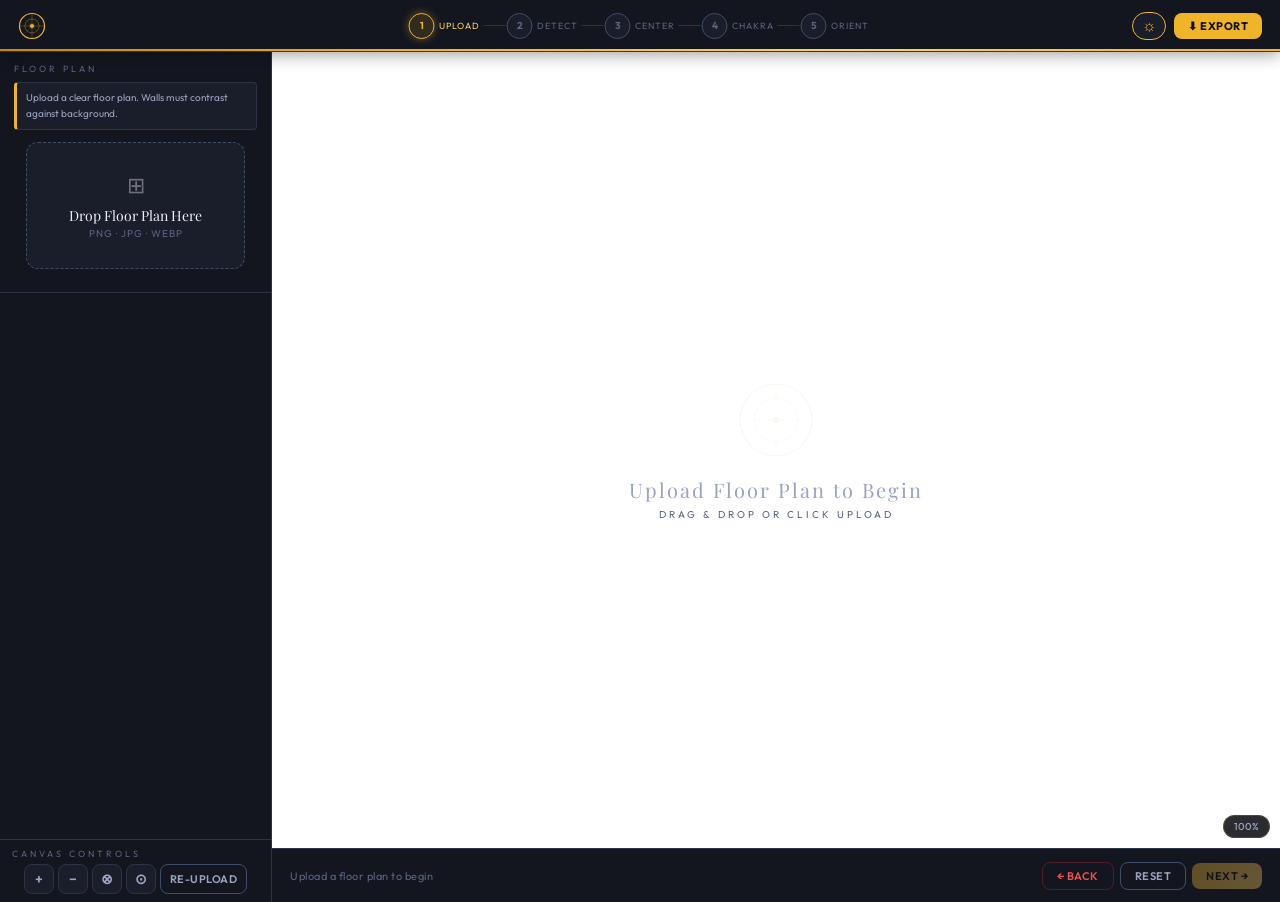
==== commit 09814c54: "Changes Co-authored-by: codes212 <61809566+codes212@users.noreply.github.com>" ====
--- a/public/vastu-map.html
+++ b/public/vastu-map.html
@@ -24,9 +24,13 @@
 }
 *{transition:background-color .22s,color .22s,border-color .22s;}
 #canvas-area{transition:background .22s;}
-body.light-mode #canvas-area{background:#ffffff;}body.light-mode .btn-p{color:#ffffff!important;box-shadow:0 2px 8px rgba(26,115,232,.35);}body.light-mode .btn-p:hover{box-shadow:0 3px 12px rgba(26,115,232,.5);}body.light-mode .sdot.active{background:rgba(26,115,232,.12);box-shadow:0 0 8px rgba(26,115,232,.3);}body.light-mode .btn-mode.active{background:rgba(26,115,232,.12);}body.light-mode .ccard.sel{background:rgba(26,115,232,.07);box-shadow:0 0 10px rgba(26,115,232,.2);}body.light-mode .fi:focus{box-shadow:0 0 0 2px rgba(26,115,232,.2);}body.light-mode .tog input:checked+.togsl{background:rgba(26,115,232,.3);}body.light-mode .tog input:checked+.togsl:before{box-shadow:0 0 6px rgba(26,115,232,.5);}body.light-mode #step-banner{border:1px solid rgba(26,115,232,.25);color:var(--accent);}body.light-mode #north-label{border:1px solid rgba(26,115,232,.3);}body.light-mode #compass-widget{position:absolute;top:14px;right:14px;width:72px;height:80px;pointer-events:none;filter:drop-shadow(0 3px 12px rgba(0,0,0,.5));}
+body.light-mode #canvas-area{background:#ffffff;}body.light-mode .btn-p{color:#ffffff!important;box-shadow:0 2px 8px rgba(26,115,232,.35);}body.light-mode .btn-p:hover{box-shadow:0 3px 12px rgba(26,115,232,.5);}body.light-mode .sdot.active{background:rgba(26,115,232,.12);box-shadow:0 0 8px rgba(26,115,232,.3);}
+body.light-mode .btn-d{border-color:rgba(220,50,50,.5);color:rgba(200,40,40,1);}body.light-mode .btn-mode.active{background:rgba(26,115,232,.12);}body.light-mode .ccard.sel{background:rgba(26,115,232,.07);box-shadow:0 0 10px rgba(26,115,232,.2);}body.light-mode .fi:focus{box-shadow:0 0 0 2px rgba(26,115,232,.2);}body.light-mode .tog input:checked+.togsl{background:rgba(26,115,232,.3);}body.light-mode .tog input:checked+.togsl:before{box-shadow:0 0 6px rgba(26,115,232,.5);}body.light-mode #step-banner{border:1px solid rgba(26,115,232,.25);color:var(--accent);}body.light-mode #north-label{border:1px solid rgba(26,115,232,.3);}body.light-mode #compass-widget{position:absolute;top:14px;right:14px;width:72px;height:80px;pointer-events:none;filter:drop-shadow(0 3px 12px rgba(0,0,0,.5));}
 #compass-widget.hidden{display:none!important;}
 #zoom-badge{border:1px solid rgba(26,115,232,.18);}body.light-mode input[type=range]::-webkit-slider-thumb{box-shadow:0 0 6px rgba(26,115,232,.4);}body.light-mode .btn-ic:hover{background:rgba(26,115,232,.1);}body.light-mode #upload-zone:hover{background:rgba(26,115,232,.04);}
+body.light-mode #btn-export:not(:disabled){background:linear-gradient(135deg,var(--accent),var(--accent2));color:#ffffff;box-shadow:0 2px 8px rgba(26,115,232,.4);}
+body.light-mode #btn-export:disabled{background:var(--border);color:var(--text3);}
+body.light-mode #theme-btn{border-color:var(--accent);color:var(--accent);}
 *{box-sizing:border-box;margin:0;padding:0;}
 body{background:var(--bg);color:var(--text);font-family:'Outfit',sans-serif;min-height:100vh;overflow:hidden;}
 #header{display:flex;align-items:center;justify-content:space-between;padding:0 18px;height:52px;background:var(--surface);border-bottom:1px solid var(--border);position:relative;z-index:100;box-shadow:0 2px 16px rgba(0,0,0,.4);}#header::after{content:"";position:absolute;bottom:0;left:0;right:0;height:2px;background:linear-gradient(90deg,var(--accent3),var(--accent),var(--accent2),var(--accent));}
@@ -50,6 +54,9 @@
 .btn{display:inline-flex;align-items:center;justify-content:center;gap:4px;padding:6px 14px;border-radius:8px;font-family:'Outfit',sans-serif;font-size:11px;font-weight:600;letter-spacing:.5px;cursor:pointer;transition:all .18s;border:none;text-transform:uppercase;}
 .btn-p{background:linear-gradient(135deg,var(--accent),var(--accent2));color:var(--btn-text,#0a0c0f);box-shadow:0 2px 8px rgba(240,180,41,.35);}.btn-p:hover{background:linear-gradient(135deg,var(--accent2),var(--accent));box-shadow:0 3px 12px rgba(240,180,41,.5);}.btn-p:disabled{opacity:.35;cursor:not-allowed;box-shadow:none;}
 .btn-s{background:transparent;color:var(--text2);border:1px solid var(--border2);}.btn-s:hover{border-color:var(--accent);color:var(--accent);}.btn-s:disabled{opacity:.35;cursor:not-allowed;}
+#btn-export:disabled{opacity:0.45;cursor:not-allowed;background:var(--border2);color:var(--text3);}
+#btn-export:not(:disabled){background:linear-gradient(135deg,var(--accent),var(--accent2));color:#0a0c0f;box-shadow:0 2px 8px rgba(240,180,41,.4);}
+#btn-export:not(:disabled):hover{box-shadow:0 3px 14px rgba(240,180,41,.6);transform:translateY(-1px);}
 .btn-d{background:transparent;color:var(--red);border:1px solid rgba(224,48,48,.3);}.btn-d:hover{border-color:var(--red);background:rgba(224,48,48,.07);}
 .btn-ic{width:30px;height:30px;padding:0;background:var(--surface2);color:var(--text2);border:1px solid var(--border);border-radius:8px;font-size:14px;cursor:pointer;}.btn-ic:hover{border-color:var(--accent);color:var(--accent);background:rgba(240,180,41,.1);}
 .bsm{padding:4px 9px;font-size:11px;}
@@ -120,8 +127,8 @@
     <div style="display:flex;align-items:center"><div class="sdot" id="sd5">5</div><div class="slbl" id="sl5">Orient</div></div>
   </div>
   <div style="display:flex;align-items:center;gap:8px;">
-    <button id="theme-btn" onclick="toggleTheme()" style="width:34px;height:28px;padding:0;background:var(--surface2);border:1px solid var(--border2);border-radius:16px;cursor:pointer;display:flex;align-items:center;justify-content:center;transition:all .2s;font-size:14px;" title="Toggle light/dark mode">&#9788;</button>
-    <button class="btn btn-s bsm" id="btn-export" disabled onclick="exportImage()">&#11015; Export</button></div>
+    <button id="theme-btn" onclick="toggleTheme()" title="Toggle light/dark mode" style="width:34px;height:28px;padding:0;background:var(--surface2);border:1.5px solid var(--accent);border-radius:16px;cursor:pointer;display:flex;align-items:center;justify-content:center;font-size:16px;color:var(--accent);transition:all .2s;">&#9788;</button>
+    <button id="btn-export" disabled onclick="exportImage()" style="display:inline-flex;align-items:center;gap:5px;padding:6px 14px;border-radius:8px;font-family:Outfit,sans-serif;font-size:11px;font-weight:700;letter-spacing:.5px;text-transform:uppercase;cursor:pointer;transition:all .2s;background:var(--accent);color:#0a0c0f;border:none;opacity:1;">&#11015; Export</button></div>
 </div>
 <div id="layout">
 <div id="panel"><div class="pscroll">
@@ -728,7 +735,99 @@
 
 // Old compatibility
 function setDirNorth(deg){ OT.baseDir=deg; OT.offset=0; setNorth(deg); updateDirUI(); }
-function exportImage(){if(!S.img)return;const exp=document.createElement('canvas');exp.width=S.iw;exp.height=S.ih;const ec=exp.getContext('2d');ec.drawImage(S.img,0,0);if(S.poly.length>0){ec.beginPath();ec.moveTo(S.poly[0].x,S.poly[0].y);S.poly.forEach(p=>ec.lineTo(p.x,p.y));ec.closePath();ec.strokeStyle='#e02020';ec.lineWidth=3;ec.setLineDash([10,5]);ec.stroke();ec.setLineDash([]);}if(S.center){ec.beginPath();ec.arc(S.center.x,S.center.y,10,0,Math.PI*2);ec.strokeStyle='#ff0000';ec.lineWidth=2.5;ec.stroke();ec.beginPath();ec.arc(S.center.x,S.center.y,4,0,Math.PI*2);ec.fillStyle='#ff0000';ec.fill();}if(S.visible&&S.center&&CHAKRA_IMG[S.chakra]){const R=polyRadius()*S.scale;const a=(S.northDeg*Math.PI)/180;ec.save();ec.globalAlpha=S.opacity;ec.translate(S.center.x,S.center.y);ec.rotate(a);ec.drawImage(CHAKRA_IMG[S.chakra],-R,-R,R*2,R*2);ec.restore();}const link=document.createElement('a');link.download='vastu-chakra-map.png';link.href=exp.toDataURL('image/png');link.click();}
+function exportImage(){
+  if(!S.img)return;
+
+  // Chakra radius in image-pixel space
+  const R = polyRadius() * S.scale;
+  const cx = S.center ? S.center.x : S.iw/2;
+  const cy = S.center ? S.center.y : S.ih/2;
+
+  // Compute bounding box that fits both the floor plan AND the full chakra circle
+  // Chakra extends R pixels in every direction from center
+  const chakraPad = S.visible && CHAKRA_IMG[S.chakra] ? R * 1.05 : 0;
+
+  const minX = Math.min(0,        cx - chakraPad);
+  const minY = Math.min(0,        cy - chakraPad);
+  const maxX = Math.max(S.iw,     cx + chakraPad);
+  const maxY = Math.max(S.ih,     cy + chakraPad);
+
+  const EW = Math.ceil(maxX - minX);
+  const EH = Math.ceil(maxY - minY);
+  // Offset: floor plan origin shifts to (-minX, -minY) on the export canvas
+  const OX = -minX;
+  const OY = -minY;
+
+  const exp = document.createElement('canvas');
+  exp.width  = EW;
+  exp.height = EH;
+  const ec = exp.getContext('2d');
+
+  // White background (chakra is transparent PNG — needs white behind it)
+  ec.fillStyle = '#ffffff';
+  ec.fillRect(0, 0, EW, EH);
+
+  // Floor plan
+  ec.imageSmoothingEnabled = true;
+  ec.imageSmoothingQuality = 'high';
+  ec.drawImage(S.img, OX, OY);
+
+  // Polygon outline
+  if(S.poly.length > 0){
+    ec.beginPath();
+    ec.moveTo(S.poly[0].x + OX, S.poly[0].y + OY);
+    S.poly.forEach(p => ec.lineTo(p.x + OX, p.y + OY));
+    ec.closePath();
+    ec.strokeStyle = '#e02020';
+    ec.lineWidth = Math.max(2, S.iw * 0.002);
+    ec.setLineDash([10, 5]);
+    ec.stroke();
+    ec.setLineDash([]);
+  }
+
+  // Center marker
+  if(S.center){
+    const ex = cx + OX, ey = cy + OY;
+    const mr = Math.max(6, S.iw * 0.005);
+    ec.beginPath(); ec.arc(ex,ey,mr,0,Math.PI*2);
+    ec.strokeStyle='#ff0000'; ec.lineWidth=2; ec.stroke();
+    ec.beginPath(); ec.arc(ex,ey,mr*0.4,0,Math.PI*2);
+    ec.fillStyle='#ff0000'; ec.fill();
+  }
+
+  // Chakra overlay
+  if(S.visible && S.center && CHAKRA_IMG[S.chakra]){
+    const a = (S.northDeg * Math.PI) / 180;
+    ec.save();
+    ec.globalAlpha = S.opacity;
+    ec.imageSmoothingEnabled = true;
+    ec.imageSmoothingQuality = 'high';
+    ec.translate(cx + OX, cy + OY);
+    ec.rotate(a);
+    ec.drawImage(CHAKRA_IMG[S.chakra], -R, -R, R*2, R*2);
+    ec.restore();
+  }
+
+  // North line
+  if(S.showNorthLine && S.center){
+    const a = (S.northDeg * Math.PI) / 180 - Math.PI/2;
+    ec.save();
+    ec.beginPath();
+    ec.moveTo(cx + OX, cy + OY);
+    ec.lineTo(cx + OX + Math.cos(a)*R*1.42, cy + OY + Math.sin(a)*R*1.42);
+    ec.strokeStyle = '#ff2020';
+    ec.lineWidth = Math.max(1.5, S.iw * 0.0015);
+    ec.lineCap = 'round';
+    ec.stroke();
+    ec.restore();
+  }
+
+  // Download at full resolution
+  const link = document.createElement('a');
+  link.download = 'vastu-chakra-map.png';
+  link.href = exp.toDataURL('image/png', 1.0);
+  link.click();
+}
 
 setState(1); setEM('move'); render();
 </script></body></html>
